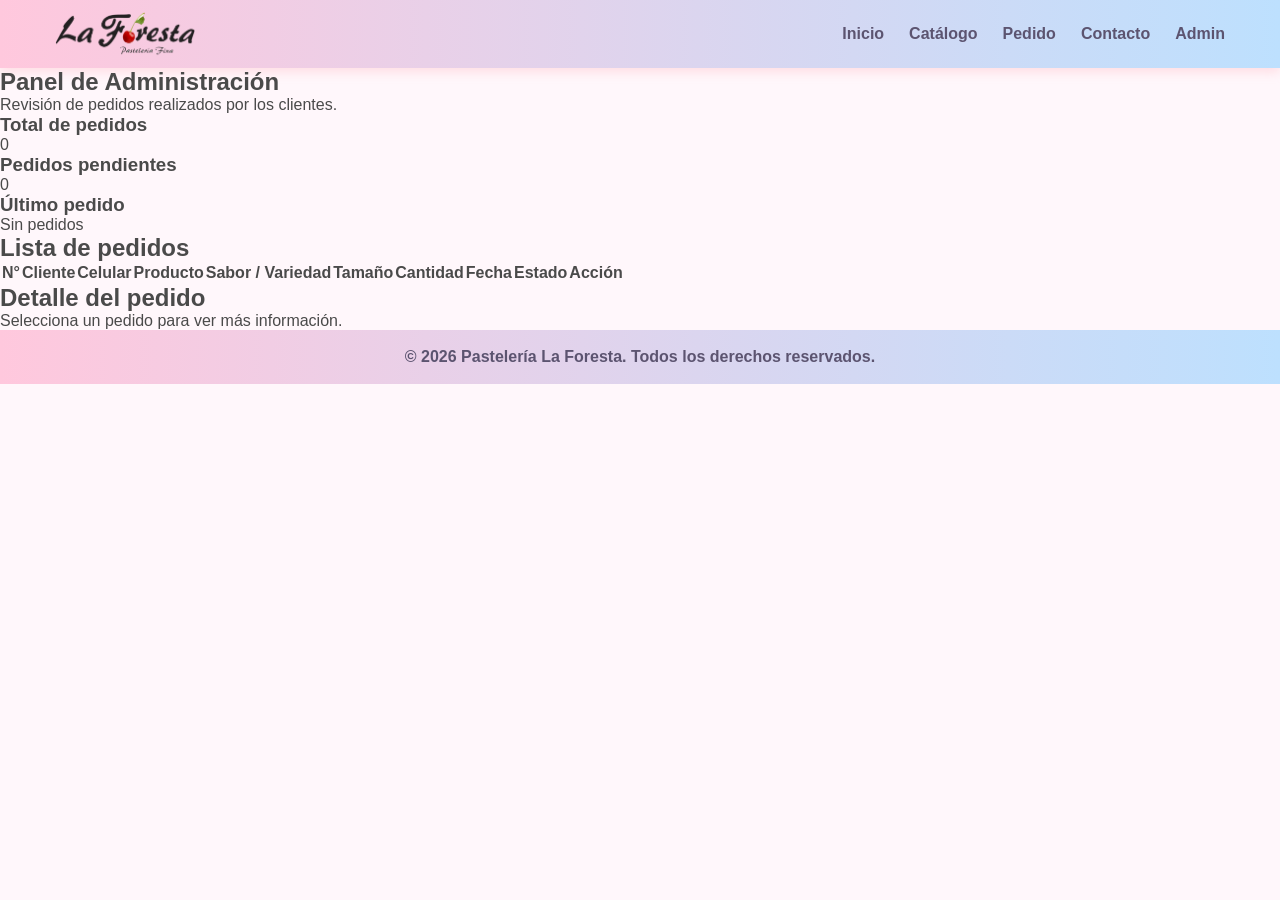
==== admin.html @ 0452d378 "Create admin.html" ====
<!DOCTYPE html>
<html lang="es">
<head>
    <meta charset="UTF-8">
    <meta name="viewport" content="width=device-width, initial-scale=1.0">
    <title>Panel Admin - La Foresta</title>
    <link rel="stylesheet" href="css/styles.css">
</head>
<body>

    <header>
        <nav class="navbar">
            <div class="logo">
                <img src="img/logo.png" alt="Logo Pastelería La Foresta">
            </div>

            <ul class="menu">
                <li><a href="index.html">Inicio</a></li>
                <li><a href="catalogo.html">Catálogo</a></li>
                <li><a href="pedido.html">Pedido</a></li>
                <li><a href="contacto.html">Contacto</a></li>
                <li><a href="admin.html" class="activo">Admin</a></li>
            </ul>
        </nav>
    </header>

    <main class="admin-main">
        <section class="admin-hero">
            <h1>Panel de Administración</h1>
            <p>Revisión de pedidos realizados por los clientes.</p>
        </section>

        <section class="admin-resumen">
            <div class="admin-card">
                <h3>Total de pedidos</h3>
                <p id="totalPedidos">0</p>
            </div>

            <div class="admin-card">
                <h3>Pedidos pendientes</h3>
                <p id="pedidosPendientes">0</p>
            </div>

            <div class="admin-card">
                <h3>Último pedido</h3>
                <p id="ultimoPedido">Sin pedidos</p>
            </div>
        </section>

        <section class="admin-tabla-section">
            <h2>Lista de pedidos</h2>

            <div class="tabla-contenedor">
                <table class="tabla-pedidos">
                    <thead>
                        <tr>
                            <th>N°</th>
                            <th>Cliente</th>
                            <th>Celular</th>
                            <th>Producto</th>
                            <th>Sabor / Variedad</th>
                            <th>Tamaño</th>
                            <th>Cantidad</th>
                            <th>Fecha</th>
                            <th>Estado</th>
                            <th>Acción</th>
                        </tr>
                    </thead>

                    <tbody id="tablaPedidos">
                        <!-- Aquí aparecerán los pedidos -->
                    </tbody>
                </table>
            </div>
        </section>

        <section class="detalle-pedido" id="detallePedido">
            <h2>Detalle del pedido</h2>
            <div id="contenidoDetalle">
                <p>Selecciona un pedido para ver más información.</p>
            </div>
        </section>
    </main>

    <footer>
        <p>&copy; 2026 Pastelería La Foresta. Todos los derechos reservados.</p>
    </footer>

    <script src="js/app.js"></script>
</body>
</html>
---- css/styles.css ----
* {
    margin: 0;
    padding: 0;
    box-sizing: border-box;
}

body {
    font-family: Arial, Helvetica, sans-serif;
    background-color: #fff7fb;
    color: #4a4a4a;
}

/* NAVBAR */

.navbar {
    background: linear-gradient(90deg, #ffc8dd, #bde0fe);
    display: flex;
    justify-content: space-between;
    align-items: center;
    padding: 12px 55px;
    box-shadow: 0 4px 10px rgba(255, 182, 193, 0.4);
}

.navbar h1 {
    color: #7a3e65;
    font-size: 30px;
    font-weight: bold;
}

.navbar ul {
    list-style: none;
    display: flex;
    gap: 25px;
}

.navbar a {
    text-decoration: none;
    color: #5c5470;
    font-weight: bold;
    transition: 0.3s;
}

.navbar a:hover {
    color: #d63384;
}

/* HERO */

.hero {
    min-height: 420px;
    background: linear-gradient(135deg, #ffe5ec, #e0f4ff);
    display: flex;
    justify-content: center;
    align-items: center;
    text-align: center;
    padding: 50px 20px;
}

.hero-text {
    max-width: 800px;
}

.hero-text h2 {
    font-size: 42px;
    color: #c9184a;
    margin-bottom: 18px;
}

.hero-text p {
    font-size: 18px;
    color: #5c5470;
    margin-bottom: 28px;
    line-height: 1.6;
}

.hero-buttons {
    display: flex;
    justify-content: center;
    gap: 15px;
    flex-wrap: wrap;
}

.btn {
    background-color: #ffafcc;
    color: white;
    padding: 13px 24px;
    text-decoration: none;
    border-radius: 25px;
    font-weight: bold;
    box-shadow: 0 4px 8px rgba(255, 175, 204, 0.5);
    transition: 0.3s;
}

.btn:hover {
    background-color: #ff8fab;
    transform: translateY(-3px);
}

.btn-secondary {
    background-color: #90dbf4;
    color: #4a4a4a;
}

.btn-secondary:hover {
    background-color: #72d2f6;
}

/* LOGO */

.logo {
    display: flex;
    align-items: center;
    gap: 12px;
}

.logo img {
    width: 140px;
    height: auto;
    object-fit: contain;
}

.logo h1 {
    color: #7a3e65;
    font-size: 30px;
    font-weight: bold;
}

/* INTRODUCCIÓN INICIO */

.introduccion {
    background-color: #fff7fb;
    padding: 60px 40px;
}

.intro-contenido {
    max-width: 1150px;
    margin: 0 auto;
    display: flex;
    align-items: center;
    gap: 45px;
}

.intro-texto {
    flex: 1;
}

.intro-texto h2 {
    color: #c9184a;
    font-size: 34px;
    margin-bottom: 18px;
}

.intro-texto p {
    color: #5c5470;
    font-size: 17px;
    line-height: 1.7;
    margin-bottom: 15px;
    text-align: justify;
}

.btn-intro {
    display: inline-block;
    background-color: #ffafcc;
    color: white;
    padding: 13px 28px;
    border-radius: 25px;
    text-decoration: none;
    font-weight: bold;
    margin-top: 12px;
    box-shadow: 0 4px 8px rgba(255, 175, 204, 0.5);
    transition: 0.3s;
}

.btn-intro:hover {
    background-color: #ff8fab;
    transform: translateY(-3px);
}

.intro-imagen {
    flex: 1;
    text-align: center;
}

.intro-imagen img {
    width: 100%;
    max-width: 560px;
    height: 360px;
    object-fit: contain;
    border-radius: 25px;
    background-color: white;
    border: 2px solid #ffe5ec;
    box-shadow: 0 6px 16px rgba(189, 224, 254, 0.7);
}

.subtitulo {
    color: #5c5470;
    font-size: 17px;
    margin-top: -20px;
    margin-bottom: 30px;
}

/* PRODUCTOS */

.productos {
    padding: 50px 30px;
    text-align: center;
}

.productos h2 {
    font-size: 32px;
    color: #c9184a;
    margin-bottom: 35px;
}

.cards {
    display: flex;
    justify-content: center;
    gap: 28px;
    flex-wrap: wrap;
}

.card {
    background-color: #ffffff;
    width: 290px;
    padding: 22px;
    border-radius: 20px;
    box-shadow: 0 5px 15px rgba(189, 224, 254, 0.7);
    transition: 0.3s;
    border: 2px solid #ffe5ec;
}

.card:hover {
    transform: translateY(-8px);
    box-shadow: 0 8px 18px rgba(255, 175, 204, 0.7);
}

.card img {
    width: 100%;
    height: 185px;
    object-fit: cover;
    border-radius: 16px;
    margin-bottom: 18px;
}

.card h3 {
    color: #d63384;
    margin-bottom: 10px;
    font-size: 21px;
}

.card p {
    color: #5c5470;
    font-size: 15px;
    line-height: 1.5;
}

/* SECCIÓN PASOS */

.info-cliente {
    background-color: #e0f4ff;
    padding: 50px 30px;
    text-align: center;
}

.info-cliente h2 {
    color: #7a3e65;
    font-size: 32px;
    margin-bottom: 35px;
}

.pasos {
    display: flex;
    justify-content: center;
    gap: 25px;
    flex-wrap: wrap;
}

.paso {
    background-color: #ffffff;
    width: 280px;
    padding: 25px;
    border-radius: 20px;
    border: 2px solid #ffc8dd;
    box-shadow: 0 5px 12px rgba(255, 200, 221, 0.5);
}

.paso span {
    background-color: #ffafcc;
    color: white;
    display: inline-block;
    width: 42px;
    height: 42px;
    line-height: 42px;
    border-radius: 50%;
    font-weight: bold;
    margin-bottom: 15px;
}

.paso h3 {
    color: #d63384;
    margin-bottom: 10px;
}

.paso p {
    color: #5c5470;
    font-size: 15px;
}

/* FOOTER */

footer {
    background: linear-gradient(90deg, #ffc8dd, #bde0fe);
    color: #5c5470;
    text-align: center;
    padding: 18px;
    font-weight: bold;
}

/* SECCIÓN PEDIDO RÁPIDO */

.pedido-rapido {
    background: linear-gradient(135deg, #ffe5ec, #e0f4ff);
    text-align: center;
    padding: 55px 20px;
    margin-top: 40px;
}

.pedido-rapido h2 {
    color: #c9184a;
    font-size: 30px;
    margin-bottom: 12px;
}

.pedido-rapido p {
    color: #5c5470;
    font-size: 17px;
    margin-bottom: 28px;
}

.btn-pedido {
    display: inline-block;
    background-color: #ffafcc;
    color: white;
    padding: 14px 32px;
    border-radius: 25px;
    text-decoration: none;
    font-weight: bold;
    box-shadow: 0 4px 8px rgba(255, 175, 204, 0.5);
    transition: 0.3s;
}

.btn-pedido:hover {
    background-color: #ff8fab;
    transform: translateY(-3px);
}

/* RESPONSIVE */

@media (max-width: 768px) {
    .navbar {
        flex-direction: column;
        gap: 15px;
        padding: 20px;
    }

    .navbar ul {
        flex-direction: column;
        text-align: center;
        gap: 12px;
    }

    .hero-text h2 {
        font-size: 32px;
    }

    .hero-text p {
        font-size: 16px;
    }

    .cards,
    .pasos {
        flex-direction: column;
        align-items: center;
    }
}

/* PÁGINA CATÁLOGO */

.catalogo-header {
    background: linear-gradient(135deg, #ffe5ec, #e0f4ff);
    text-align: center;
    padding: 60px 20px 45px;
}

.catalogo-header h2 {
    color: #c9184a;
    font-size: 38px;
    margin-bottom: 12px;
}

.catalogo-header p {
    color: #5c5470;
    font-size: 18px;
}

.catalogo {
    background-color: #fff7fb;
    padding: 50px 35px;
    display: grid;
    grid-template-columns: repeat(3, 1fr);
    gap: 30px;
}

.producto-card {
    background-color: #ffffff;
    border: 2px solid #ffe5ec;
    border-radius: 22px;
    padding: 22px;
    text-align: center;
    box-shadow: 0 5px 15px rgba(189, 224, 254, 0.7);
    transition: 0.3s;
}

.producto-card:hover {
    transform: translateY(-8px);
    box-shadow: 0 8px 18px rgba(255, 175, 204, 0.7);
}

.producto-card img {
    width: 90%;
    height: 350px;
    object-fit: cover;
    border-radius: 18px;
    margin-bottom: 18px;
}

.producto-card h3 {
    color: #d63384;
    font-size: 22px;
    margin-bottom: 10px;
}

.producto-card p {
    color: #5c5470;
    font-size: 15px;
    line-height: 1.5;
    margin-bottom: 14px;
}

.precio {
    display: block;
    color: #7a3e65;
    font-weight: bold;
    font-size: 17px;
    margin-bottom: 18px;
}

.btn-catalogo {
    display: inline-block;
    background-color: #ffafcc;
    color: white;
    padding: 12px 24px;
    border-radius: 25px;
    text-decoration: none;
    font-weight: bold;
    transition: 0.3s;
}

.btn-catalogo:hover {
    background-color: #ff8fab;
    transform: translateY(-3px);
}

/* BOTONES DE CATEGORÍAS */

.categorias {
    background-color: #fff7fb;
    padding: 35px 25px 15px;
    display: flex;
    justify-content: center;
    gap: 14px;
    flex-wrap: wrap;
}

.categoria-btn {
    background-color: #e0f4ff;
    color: #7a3e65;
    border: 2px solid #ffc8dd;
    padding: 12px 22px;
    border-radius: 25px;
    font-weight: bold;
    cursor: pointer;
    transition: 0.3s;
}

.categoria-btn:hover {
    background-color: #ffc8dd;
    color: white;
    transform: translateY(-3px);
}

.categoria-btn.activo {
    background-color: #ffafcc;
    color: white;
    border-color: #ffafcc;
}

/* MOSTRAR Y OCULTAR CATEGORÍAS */

.categoria-contenido {
    display: none;
}

.categoria-contenido.activo {
    display: grid;
}

/* RESPONSIVE CATÁLOGO */

@media (max-width: 900px) {
    .catalogo {
        grid-template-columns: repeat(2, 1fr);
    }
}

@media (max-width: 600px) {
    .catalogo {
        grid-template-columns: 1fr;
    }

    .catalogo-header h2 {
        font-size: 30px;
    }
}

@media (max-width: 768px) {
    .intro-contenido {
        flex-direction: column;
        text-align: center;
    }

    .intro-texto p {
        text-align: center;
    }

    .intro-texto h2 {
        font-size: 28px;
    }

    .intro-imagen img {
        height: 240px;
    }
}

/* PÁGINA PEDIDO */

.pedido-header {
    background: linear-gradient(135deg, #ffe5ec, #e0f4ff);
    text-align: center;
    padding: 60px 20px 45px;
}

.pedido-header h2 {
    color: #c9184a;
    font-size: 38px;
    margin-bottom: 12px;
}

.pedido-header p {
    color: #5c5470;
    font-size: 18px;
}

.pedido-contenedor {
    background-color: #fff7fb;
    padding: 55px 25px;
    display: flex;
    justify-content: center;
}

.form-pedido {
    background-color: white;
    width: 100%;
    max-width: 780px;
    padding: 35px;
    border-radius: 25px;
    border: 2px solid #ffe5ec;
    box-shadow: 0 6px 18px rgba(189, 224, 254, 0.7);
}

.form-pedido h3 {
    color: #d63384;
    font-size: 24px;
    margin-bottom: 20px;
    margin-top: 10px;
}

.form-grupo {
    margin-bottom: 20px;
}

.form-grupo label {
    display: block;
    color: #5c5470;
    font-weight: bold;
    margin-bottom: 8px;
}

.form-grupo input,
.form-grupo select,
.form-grupo textarea {
    width: 100%;
    padding: 13px 15px;
    border: 2px solid #ffc8dd;
    border-radius: 15px;
    outline: none;
    font-size: 15px;
    color: #5c5470;
    background-color: #fffafd;
}

.form-grupo input:focus,
.form-grupo select:focus,
.form-grupo textarea:focus {
    border-color: #90dbf4;
    box-shadow: 0 0 8px rgba(144, 219, 244, 0.6);
}

.btn-enviar {
    width: 100%;
    background-color: #ffafcc;
    color: white;
    padding: 15px;
    border: none;
    border-radius: 25px;
    font-size: 17px;
    font-weight: bold;
    cursor: pointer;
    transition: 0.3s;
    margin-top: 10px;
}

.btn-enviar:hover {
    background-color: #ff8fab;
    transform: translateY(-3px);
}

.mensaje-pedido {
    text-align: center;
    margin-top: 18px;
    font-weight: bold;
    color: #2e7d32;
}

/* RESPONSIVE PEDIDO */

@media (max-width: 768px) {
    .pedido-header h2 {
        font-size: 30px;
    }

    .form-pedido {
        padding: 25px;
    }
}

/* PÁGINA CONTACTO */

.contacto-header {
    background: linear-gradient(135deg, #ffe5ec, #e0f4ff);
    text-align: center;
    padding: 60px 20px 45px;
}

.contacto-header h2 {
    color: #c9184a;
    font-size: 38px;
    margin-bottom: 12px;
}

.contacto-header p {
    color: #5c5470;
    font-size: 18px;
}

.contacto-contenedor {
    background-color: #fff7fb;
    padding: 55px 35px;
    display: flex;
    justify-content: center;
    gap: 35px;
    flex-wrap: wrap;
}

.contacto-info,
.contacto-formulario {
    background-color: white;
    border: 2px solid #ffe5ec;
    border-radius: 25px;
    box-shadow: 0 6px 18px rgba(189, 224, 254, 0.7);
    padding: 35px;
}

.contacto-info {
    width: 100%;
    max-width: 430px;
}

.contacto-formulario {
    width: 100%;
    max-width: 600px;
}

.contacto-info h3,
.contacto-formulario h3 {
    color: #d63384;
    font-size: 26px;
    margin-bottom: 22px;
}

.contacto-item {
    margin-bottom: 20px;
}

.contacto-item h4 {
    color: #7a3e65;
    font-size: 18px;
    margin-bottom: 6px;
}

.contacto-item p {
    color: #5c5470;
    font-size: 16px;
    line-height: 1.5;
}

/* RESPONSIVE CONTACTO */

@media (max-width: 768px) {
    .contacto-header h2 {
        font-size: 30px;
    }

    .contacto-info,
    .contacto-formulario {
        padding: 25px;
    }

    .mapa-placeholder {
        height: 220px;
    }
}

/* REDES SOCIALES CONTACTO */

.redes-sociales {
    display: flex;
    flex-direction: column;
    gap: 12px;
    margin-top: 8px;
}

.contacto-link {
    display: flex;
    align-items: center;
    gap: 12px;
    text-decoration: none;
    color: #5c5470;
    font-size: 16px;
    font-family: Arial, Helvetica, sans-serif;
    font-weight: 400;
    transition: transform 0.3s ease, color 0.3s ease;
}

.icono-contacto,
.contacto-link img {
    width: 32px;
    height: 32px;
    object-fit: contain;
}

.contacto-link:hover {
    transform: translateX(5px);
    color: #d63384;
}

.whatsapp-contacto:hover {
    color: #25D366;
}

.correo-contacto:hover {
    color: #d44638;
}

.contacto-link span,
.red-social span,
.contacto-item p {
    font-family: Arial, Helvetica, sans-serif;
    font-size: 16px;
}
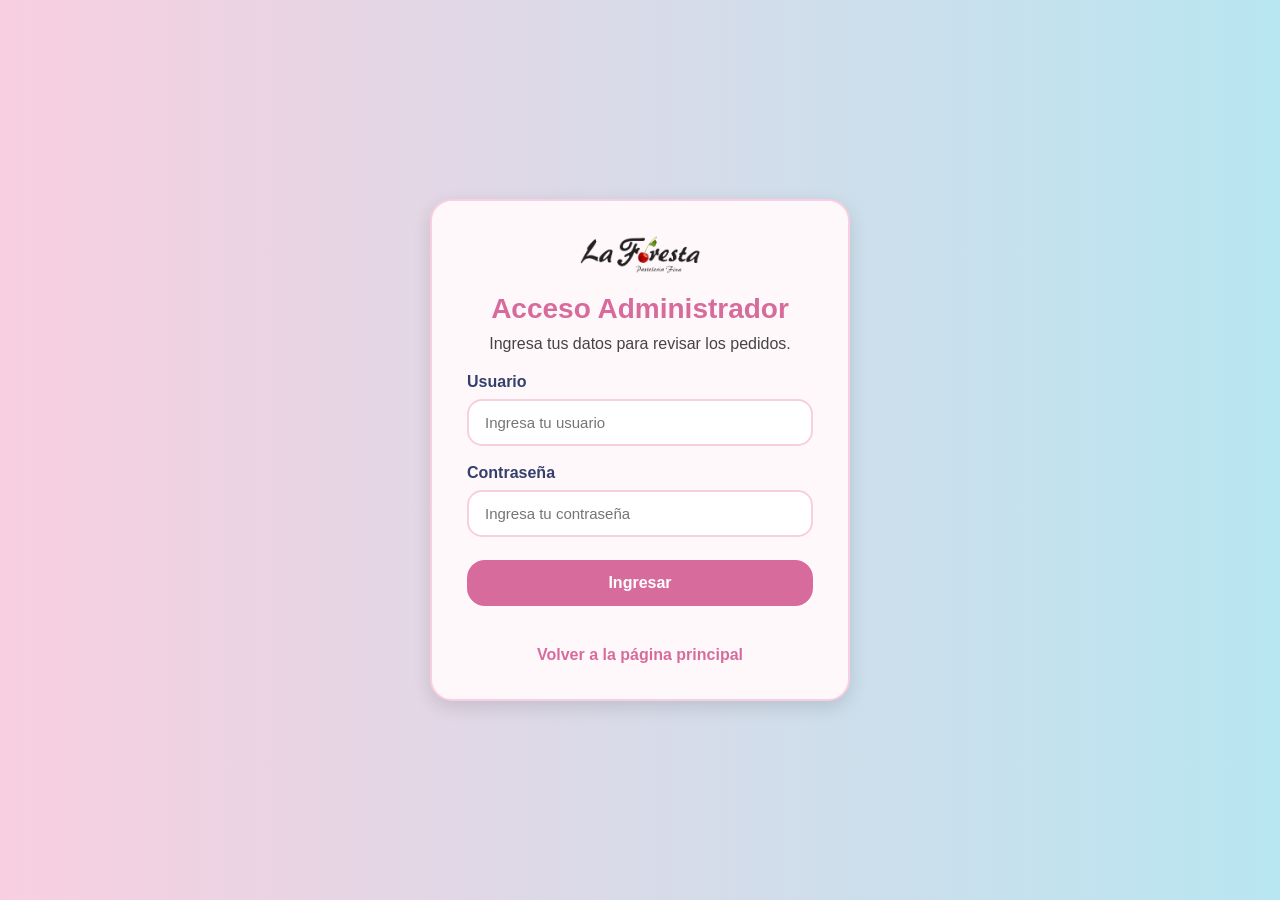
==== commit 0f97c6e6: "Update admin.html" ====
--- a/admin.html
+++ b/admin.html
@@ -20,6 +20,7 @@
                 <li><a href="pedido.html">Pedido</a></li>
                 <li><a href="contacto.html">Contacto</a></li>
                 <li><a href="admin.html" class="activo">Admin</a></li>
+                <li><a href="#" onclick="cerrarSesion()">Cerrar sesión</a></li>
             </ul>
         </nav>
     </header>
--- a/css/styles.css
+++ b/css/styles.css
@@ -798,3 +798,276 @@
     font-family: Arial, Helvetica, sans-serif;
     font-size: 16px;
 }
+
+/* ========================= */
+/* VISTA ADMIN */
+/* ========================= */
+
+.admin-main {
+    padding: 40px 8%;
+    background-color: #fff8fb;
+}
+
+.admin-hero {
+    text-align: center;
+    margin-bottom: 35px;
+}
+
+.admin-hero h1 {
+    color: #d76c9c;
+    font-size: 36px;
+    margin-bottom: 10px;
+}
+
+.admin-hero p {
+    color: #555;
+    font-size: 18px;
+}
+
+.admin-resumen {
+    display: grid;
+    grid-template-columns: repeat(3, 1fr);
+    gap: 25px;
+    margin-bottom: 40px;
+}
+
+.admin-card {
+    background-color: #ffffff;
+    border-radius: 18px;
+    padding: 25px;
+    text-align: center;
+    box-shadow: 0 4px 12px rgba(0, 0, 0, 0.08);
+    border: 2px solid #f8cfe0;
+}
+
+.admin-card h3 {
+    color: #d76c9c;
+    margin-bottom: 12px;
+    font-size: 20px;
+}
+
+.admin-card p {
+    color: #444;
+    font-size: 24px;
+    font-weight: bold;
+}
+
+.admin-tabla-section {
+    background-color: #ffffff;
+    padding: 25px;
+    border-radius: 18px;
+    box-shadow: 0 4px 12px rgba(0, 0, 0, 0.07);
+    margin-bottom: 35px;
+}
+
+.admin-tabla-section h2 {
+    color: #d76c9c;
+    margin-bottom: 20px;
+    text-align: center;
+}
+
+.tabla-contenedor {
+    overflow-x: auto;
+}
+
+.tabla-pedidos {
+    width: 100%;
+    border-collapse: collapse;
+    min-width: 900px;
+}
+
+.tabla-pedidos th,
+.tabla-pedidos td {
+    padding: 14px;
+    text-align: center;
+    border-bottom: 1px solid #f1c7d9;
+    font-size: 15px;
+}
+
+.tabla-pedidos th {
+    background-color: #f8cfe0;
+    color: #7a3e58;
+}
+
+.tabla-pedidos tr:hover {
+    background-color: #fff0f6;
+}
+
+.estado-pendiente {
+    background-color: #ffe6f0;
+    color: #c75382;
+    padding: 6px 12px;
+    border-radius: 20px;
+    font-weight: bold;
+}
+
+.btn-ver {
+    background-color: #b8e6f1;
+    color: #315d68;
+    border: none;
+    padding: 8px 14px;
+    border-radius: 15px;
+    cursor: pointer;
+    font-weight: bold;
+    transition: 0.3s ease;
+}
+
+.btn-ver:hover {
+    background-color: #9bd8e6;
+    transform: translateY(-2px);
+}
+
+.detalle-pedido {
+    background-color: #ffffff;
+    border-radius: 18px;
+    padding: 25px;
+    box-shadow: 0 4px 12px rgba(0, 0, 0, 0.07);
+}
+
+.detalle-pedido h2 {
+    color: #d76c9c;
+    margin-bottom: 15px;
+    text-align: center;
+}
+
+.detalle-card {
+    background-color: #fff8fb;
+    border: 2px solid #f8cfe0;
+    padding: 20px;
+    border-radius: 15px;
+}
+
+.detalle-card p {
+    margin-bottom: 10px;
+    color: #444;
+    font-size: 16px;
+}
+
+.detalle-card strong {
+    color: #d76c9c;
+}
+
+/* Responsive admin */
+@media (max-width: 768px) {
+    .admin-resumen {
+        grid-template-columns: 1fr;
+    }
+
+    .admin-hero h1 {
+        font-size: 28px;
+    }
+
+    .admin-main {
+        padding: 30px 5%;
+    }
+}
+
+/* ========================= */
+/* LOGIN ADMIN */
+/* ========================= */
+
+.login-body {
+    background: linear-gradient(90deg, #f8cfe0, #b8e6f1);
+    min-height: 100vh;
+}
+
+.login-main {
+    min-height: 100vh;
+    display: flex;
+    justify-content: center;
+    align-items: center;
+    padding: 20px;
+}
+
+.login-card {
+    background-color: #fff8fb;
+    width: 100%;
+    max-width: 420px;
+    padding: 35px;
+    border-radius: 22px;
+    box-shadow: 0 6px 18px rgba(0, 0, 0, 0.12);
+    text-align: center;
+    border: 2px solid #f8cfe0;
+}
+
+.login-logo img {
+    width: 120px;
+    margin-bottom: 15px;
+}
+
+.login-card h1 {
+    color: #d76c9c;
+    margin-bottom: 10px;
+    font-size: 28px;
+}
+
+.login-card p {
+    color: #444;
+    margin-bottom: 20px;
+}
+
+.form-login {
+    text-align: left;
+}
+
+.form-login .form-grupo {
+    margin-bottom: 18px;
+}
+
+.form-login label {
+    display: block;
+    color: #34406b;
+    font-weight: bold;
+    margin-bottom: 8px;
+}
+
+.form-login input {
+    width: 100%;
+    padding: 13px 16px;
+    border: 2px solid #f8cfe0;
+    border-radius: 15px;
+    outline: none;
+    font-size: 15px;
+    background-color: #fff;
+}
+
+.form-login input:focus {
+    border-color: #9bd8e6;
+}
+
+.btn-login {
+    width: 100%;
+    background-color: #d76c9c;
+    color: white;
+    border: none;
+    padding: 14px;
+    border-radius: 18px;
+    font-size: 16px;
+    font-weight: bold;
+    cursor: pointer;
+    transition: 0.3s ease;
+    margin-top: 5px;
+}
+
+.btn-login:hover {
+    background-color: #c75382;
+    transform: translateY(-2px);
+}
+
+.mensaje-login {
+    text-align: center;
+    font-weight: bold;
+    margin-top: 15px;
+}
+
+.volver-cliente {
+    display: inline-block;
+    margin-top: 20px;
+    color: #d76c9c;
+    text-decoration: none;
+    font-weight: bold;
+}
+
+.volver-cliente:hover {
+    text-decoration: underline;
+}
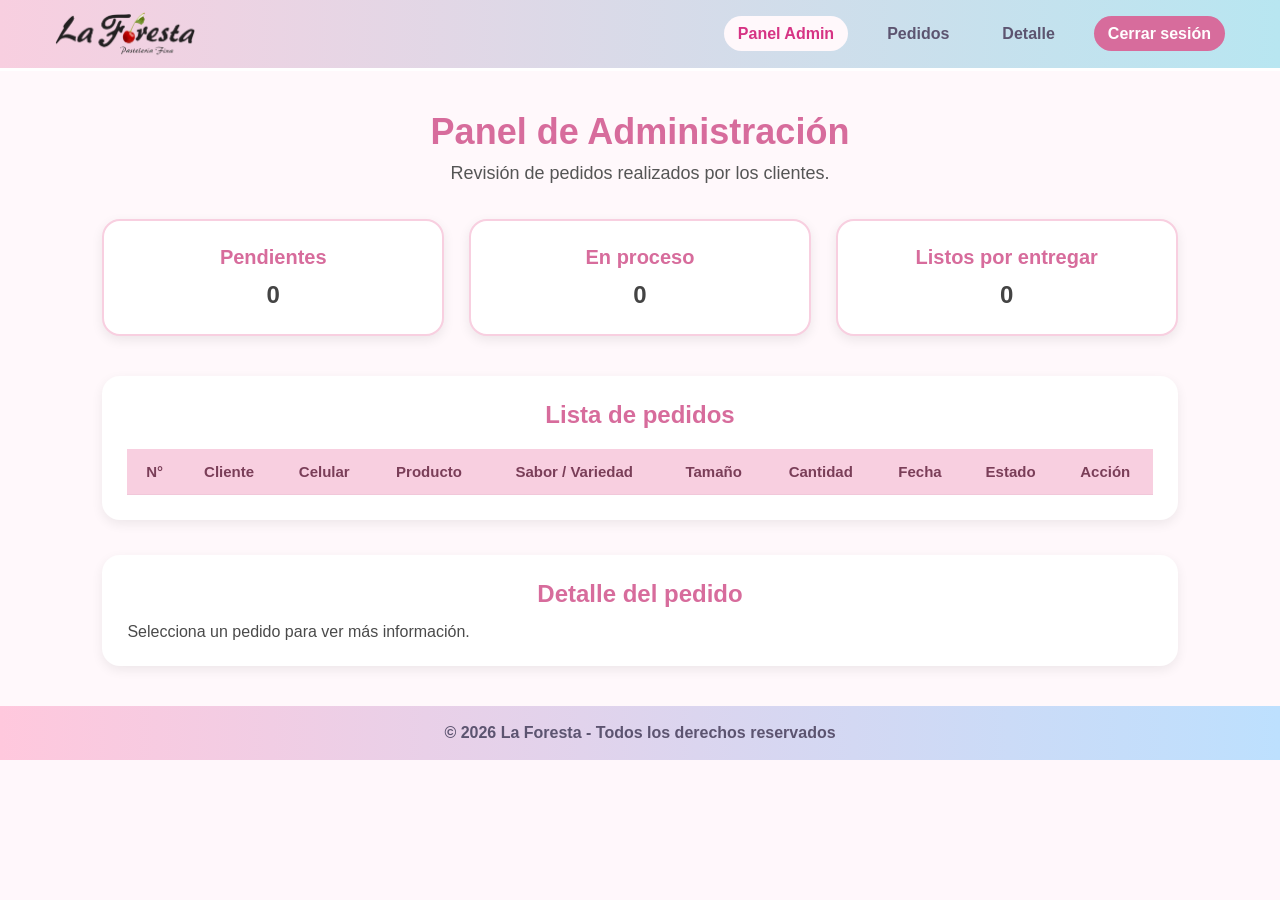
==== commit bc9817b5: "Update admin.html" ====
--- a/admin.html
+++ b/admin.html
@@ -9,18 +9,16 @@
 <body>
 
     <header>
-        <nav class="navbar">
+        <nav class="navbar admin-navbar">
             <div class="logo">
                 <img src="img/logo.png" alt="Logo Pastelería La Foresta">
             </div>
-
-            <ul class="menu">
-                <li><a href="index.html">Inicio</a></li>
-                <li><a href="catalogo.html">Catálogo</a></li>
-                <li><a href="pedido.html">Pedido</a></li>
-                <li><a href="contacto.html">Contacto</a></li>
-                <li><a href="admin.html" class="activo">Admin</a></li>
-                <li><a href="#" onclick="cerrarSesion()">Cerrar sesión</a></li>
+        
+            <ul class="admin-menu">
+                <li><a href="admin.html" class="activo">Panel Admin</a></li>
+                <li><a href="#pedidosAdmin">Pedidos</a></li>
+                <li><a href="#detallePedido">Detalle</a></li>
+                <li><a href="#" class="btn-cerrar-sesion" onclick="cerrarSesion()">Cerrar sesión</a></li>
             </ul>
         </nav>
     </header>
@@ -33,22 +31,22 @@
 
         <section class="admin-resumen">
             <div class="admin-card">
-                <h3>Total de pedidos</h3>
-                <p id="totalPedidos">0</p>
+                <h3>Pendientes</h3>
+                <p id="contadorPendientes">0</p>
             </div>
-
+        
             <div class="admin-card">
-                <h3>Pedidos pendientes</h3>
-                <p id="pedidosPendientes">0</p>
+                <h3>En proceso</h3>
+                <p id="contadorEnProceso">0</p>
             </div>
-
+        
             <div class="admin-card">
-                <h3>Último pedido</h3>
-                <p id="ultimoPedido">Sin pedidos</p>
+                <h3>Listos por entregar</h3>
+                <p id="contadorListos">0</p>
             </div>
         </section>
 
-        <section class="admin-tabla-section">
+        <section class="admin-tabla-section" id="pedidosAdmin">
             <h2>Lista de pedidos</h2>
 
             <div class="tabla-contenedor">
@@ -84,7 +82,7 @@
     </main>
 
     <footer>
-        <p>&copy; 2026 Pastelería La Foresta. Todos los derechos reservados.</p>
+        <p>&copy; 2026 La Foresta - Todos los derechos reservados</p>
     </footer>
 
     <script src="js/app.js"></script>
--- a/css/styles.css
+++ b/css/styles.css
@@ -1071,3 +1071,74 @@
 .volver-cliente:hover {
     text-decoration: underline;
 }
+
+.select-estado {
+    padding: 7px 12px;
+    border: 2px solid #f8cfe0;
+    border-radius: 15px;
+    background-color: #fff8fb;
+    color: #7a3e58;
+    font-weight: bold;
+    outline: none;
+    cursor: pointer;
+    font-size: 13px;
+}
+
+.select-estado:focus {
+    border-color: #9bd8e6;
+}
+
+/* ========================= */
+/* MENÚ ADMIN */
+/* ========================= */
+
+.admin-navbar {
+    background: linear-gradient(90deg, #f8cfe0, #b8e6f1);
+    border-bottom: 3px solid #ffffff;
+}
+
+.admin-menu {
+    list-style: none;
+    display: flex;
+    gap: 22px;
+    align-items: center;
+}
+
+.admin-menu a {
+    text-decoration: none;
+    color: #5c5470;
+    font-weight: bold;
+    padding: 9px 14px;
+    border-radius: 18px;
+    transition: 0.3s ease;
+}
+
+.admin-menu a:hover {
+    background-color: #fff8fb;
+    color: #d63384;
+    transform: translateY(-2px);
+}
+
+.admin-menu a.activo {
+    background-color: #fff8fb;
+    color: #d63384;
+}
+
+.btn-cerrar-sesion {
+    background-color: #d76c9c;
+    color: white !important;
+}
+
+.btn-cerrar-sesion:hover {
+    background-color: #c75382 !important;
+    color: white !important;
+}
+
+/* Responsive menú admin */
+@media (max-width: 768px) {
+    .admin-menu {
+        flex-direction: column;
+        text-align: center;
+        gap: 12px;
+    }
+}
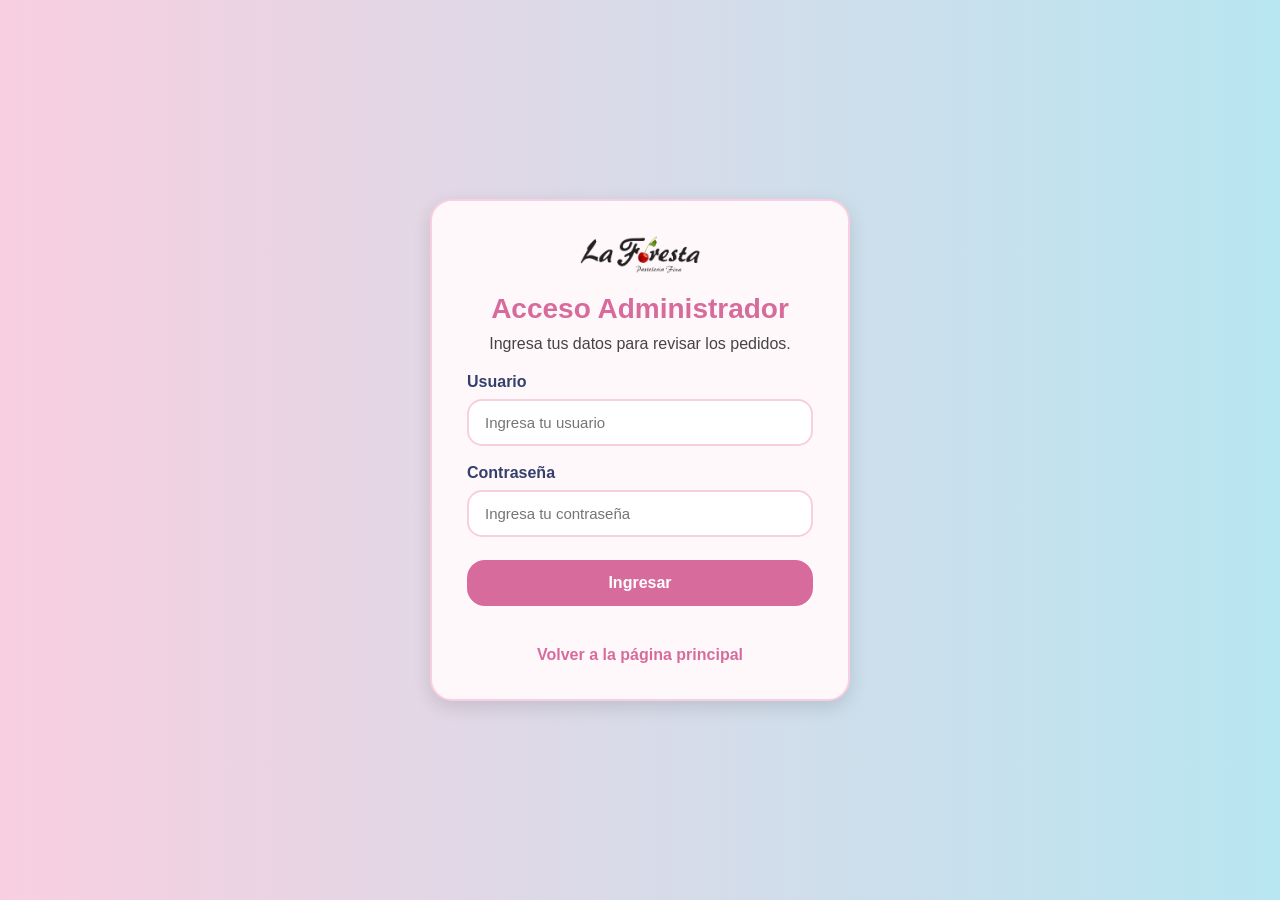
==== commit a4553eec: "Update admin.html" ====
--- a/admin.html
+++ b/admin.html
@@ -48,7 +48,13 @@
 
         <section class="admin-tabla-section" id="pedidosAdmin">
             <h2>Lista de pedidos</h2>
-
+                    <div class="buscador-admin">
+                        <input 
+                            type="text" 
+                            id="buscarCliente" 
+                            placeholder="Buscar por cliente, celular o correo..."
+                        >
+                    </div>
             <div class="tabla-contenedor">
                 <table class="tabla-pedidos">
                     <thead>
